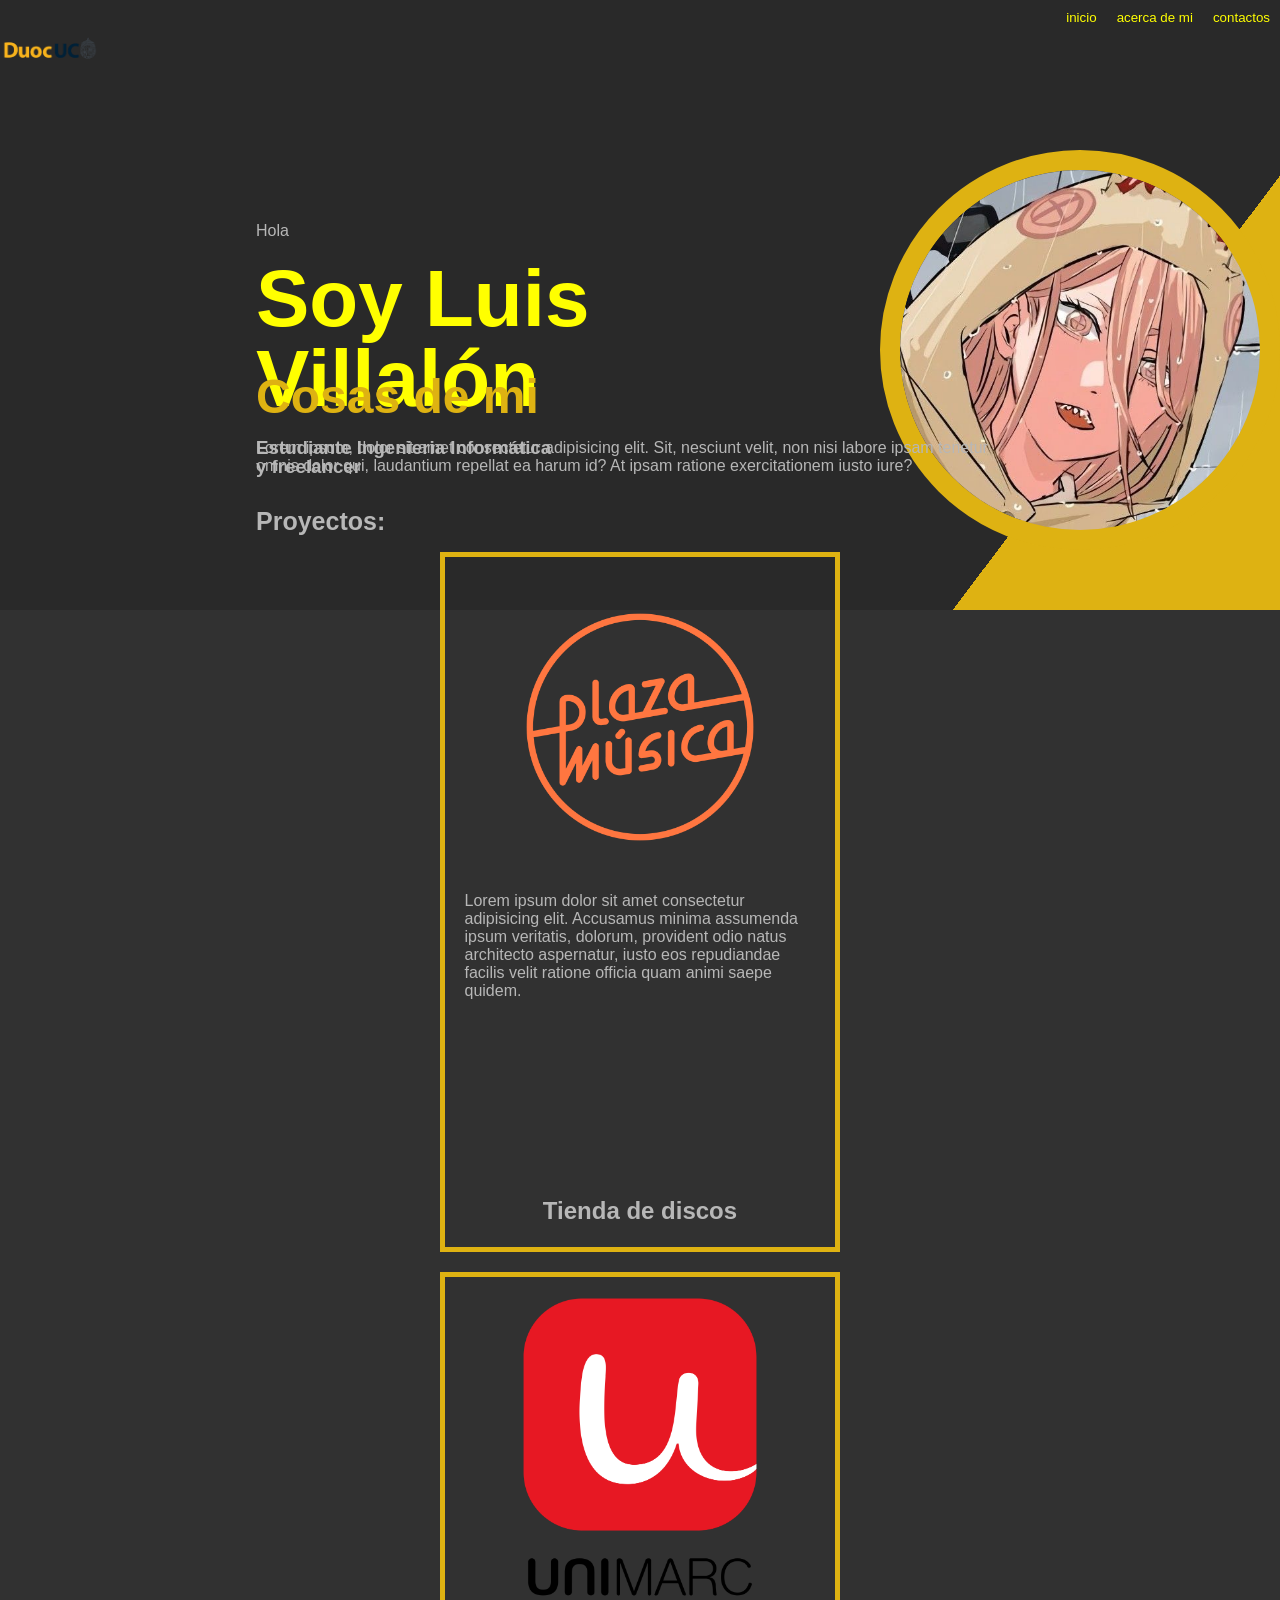
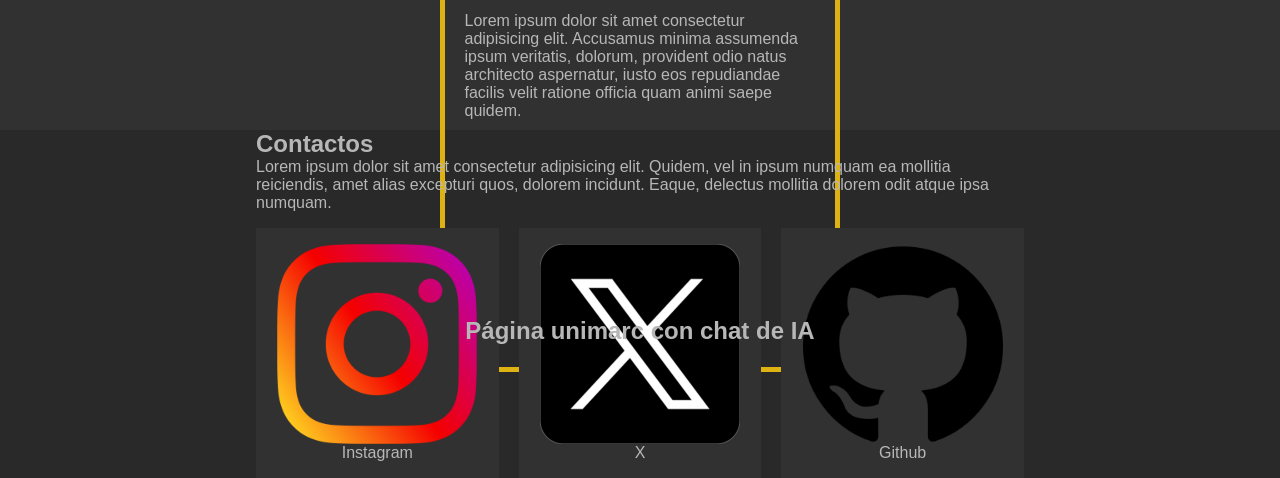
==== index.html @ 1484fa00 "copia seguridad" ====
<!DOCTYPE html>
<html lang="en">
<head>
    <meta charset="UTF-8">
    <meta name="viewport" content="width=device-width, initial-scale=1.0">
    <title>Portafolio</title>
    <link rel="stylesheet" href="css/style.css">
</head>
<body>
    <header class="inicio">
        <img src="img/Logo-Duoc-UC.png" alt="logo Duoc" class="logo">

        <button class="boton-inicio">inicio</a>
        <button class="boton-acerca-de-mi">acerca de mi</a>
        <button class="boton-contactos">contactos</a>
    </header>

    <main class="main">
        <section class="bloque-presentacion">
            <div class="texto">

            
                <p class="hola">Hola</p>
                <h2 class="presentacion">Soy Luis Villalón</h2>
                <h3 class="presentacion-subtitulo">
                    Estudiante Ingenieria Informática <br> y freelancer
                </h3>
            </div>
            <img src="img/h.jpg" alt="imagen-cuerpo1" class="imagen-medio-cuerpo-png">
        </section>
        <section class="cosas-de-mi">
            <div class="cosas-de-mi-texto">
                <h2>Cosas de mi</h2>
                <p>
                    Lorem ipsum, dolor sit amet consectetur adipisicing elit. 
                    Sit, nesciunt velit, non nisi labore ipsam tenetur omnis dolor qui, 
                    laudantium repellat ea harum id? At ipsam ratione exercitationem iusto iure?
                </p>
                <h3 class="proyectos">Proyectos:</h3>
                <div class="todos-proyectos">
                    <a class="tienda-discos"  href="https://github.com/Luxorar/TiendaDiscos.git">
                        <img src="img/logo.png" alt="Tienda discos">
                        <p>
                            Lorem ipsum dolor sit amet consectetur adipisicing elit. Accusamus minima 
                            assumenda ipsum veritatis, dolorum, provident odio natus architecto aspernatur, 
                            iusto eos repudiandae facilis velit ratione officia quam animi saepe quidem.
                        </p>
                        <h4>Tienda de discos</h4>
                    </a>
                    <a class="pagina-unimarc" href="https://github.com/Luxorar/UNIMARC-PAG-WEB.git">
                        <img src="img/unimarc.png" alt="pagina unimarc" >
                        <p>
                            Lorem ipsum dolor sit amet consectetur adipisicing elit. Accusamus minima 
                            assumenda ipsum veritatis, dolorum, provident odio natus architecto aspernatur, 
                            iusto eos repudiandae facilis velit ratione officia quam animi saepe quidem.
                        </p>
                        <h4>Página unimarc con chat de IA</h4>
                    </a>
                </div>
            </div>
        </section>
        <section class="zeldas">
            <div class="zelda-text">
                <h2 class="contactos">Contactos</h2>
                <p>
                    Lorem ipsum dolor sit amet consectetur adipisicing elit. Quidem, vel in ipsum 
                    numquam ea mollitia reiciendis, amet alias excepturi quos, dolorem incidunt. 
                    Eaque, delectus mollitia dolorem odit atque ipsa numquam.
                </p>
                <div class="cartas">
                    <a>
                        <img src="img/ig.png" alt="ig-imagen">
                        <p>Instagram</p>
                    </a>
                    <a>
                        <img src="img/twitter-x-logo.png" alt="twitter-imagen">
                        <p>X</p>
                    </a>
                    <a>
                        <img src="img/github.png" alt="git-imagen">
                        <p>Github</p>
                    </a>
                </div>
            </div>

        </section>
    </main>
</body>
</html>
---- css/style.css ----
:root{

    --color-fondo: #292929;
    --fondo-2: #deb212;
    --fondo3: #313131;

    --letra1: rgb(183, 183, 183);
    --letra2: #ffff00;

}

* {
  margin: 0;
  padding: 0;
  box-sizing: border-box;
}

body{
    font-family: Arial, Helvetica, sans-serif;
    color: var(--letra1);
    
    background: linear-gradient(
            127deg, var(--color-fondo)50%, var(--fondo-2)50%
        );;
}

header{
    display: flex;
    background-color: transparent;
    justify-content: flex-end;
}
header .logo{
    display: flex;
    margin-right: auto;
    width: 100px;
    height: 100px;
}

header button{
    display: inline-flex;
    background-color: transparent;
    border: none;
    padding: 10px;
    color: var(--letra2);
}

.bloque-presentacion{
    margin-bottom: 10px;
    margin-left: 20%;
    display: flex;
    align-items: center;
    height: 500px;
}

.bloque-presentacion .texto{
    display: flex;
    margin-right: 50px;
    flex-direction: column;
    gap: 20px;
    line-height: 1;
}

.bloque-presentacion h2, .bloque-presentacion h3, .bloque-presentacion p{
    margin: 0;
}

.bloque-presentacion .presentacion{
    color: var(--letra2);
    font-size: 5rem;
}

.bloque-presentacion img{
    width: 400px;
    height: 400px;
    border-radius: 50%;
    border: 20px solid var(--fondo-2);
}
/* =====================================TARJETAS====================================== */
.cosas-de-mi{
    display: flex;
    margin-bottom: 0;
    flex-direction: column;
    justify-content: center;
    height: 70rem;
    background-color: var(--fondo3);
}

.cosas-de-mi .proyectos{
    font-size: 25px;
    margin-top: 2rem;
}

.cosas-de-mi .todos-proyectos{
    display: flex;
    flex-wrap: wrap;
    margin-top: 1rem;
    justify-content: center;
    gap: 20px;
}

.cosas-de-mi a{
    display: inline-flex;
    flex-direction: column;
    align-items: center;
    background: none;
    border: var(--fondo-2) 5px solid;
    width: 400px;
    height: 700px;
    color: var(--letra1);
    cursor: pointer;
    text-decoration: none;
}

.cosas-de-mi a:hover{
    transform: translateY(-4px);
    opacity: 0.5;
}

.cosas-de-mi a h4{
    position: absolute;
    font-size: 1.5rem;
    margin-top: 40rem;
}

.cosas-de-mi p{
    margin-top: 15px;
}

.cosas-de-mi img{
    margin-top: 20px;
    width: auto;
    height: 300px;
}

.cosas-de-mi h2{
    color: var(--fondo-2);
    font-size: 3rem;
}

.cosas-de-mi .cosas-de-mi-texto{
    margin-left: 20%;
    max-width: 60%;
}

.cosas-de-mi .todos-proyectos p{
    max-width: 90%;
}
/* =========================REDES========================== */
.zeldas{
    display: flex;
    flex-direction: column;
    height: 20rem;
    background-color: var(--color-fondo);
}

.zeldas .zelda-text{
    margin-left: 20%;
    max-width: 60%;
}

.zeldas .cartas{
    display: flex;
    align-items: center;
    justify-content: center;
    gap: 20px;
    margin-top: 1rem;
}

.zeldas a{
    display: inline-flex;
    flex-direction: column;
    align-items: center;
    justify-content: center;
    background: var(--fondo3);
    width: 250px;
    height: 250px;
    color: var(--letra1);
    cursor: pointer;
}

.zeldas img{
    width: 200px;
    height: 200px;
}
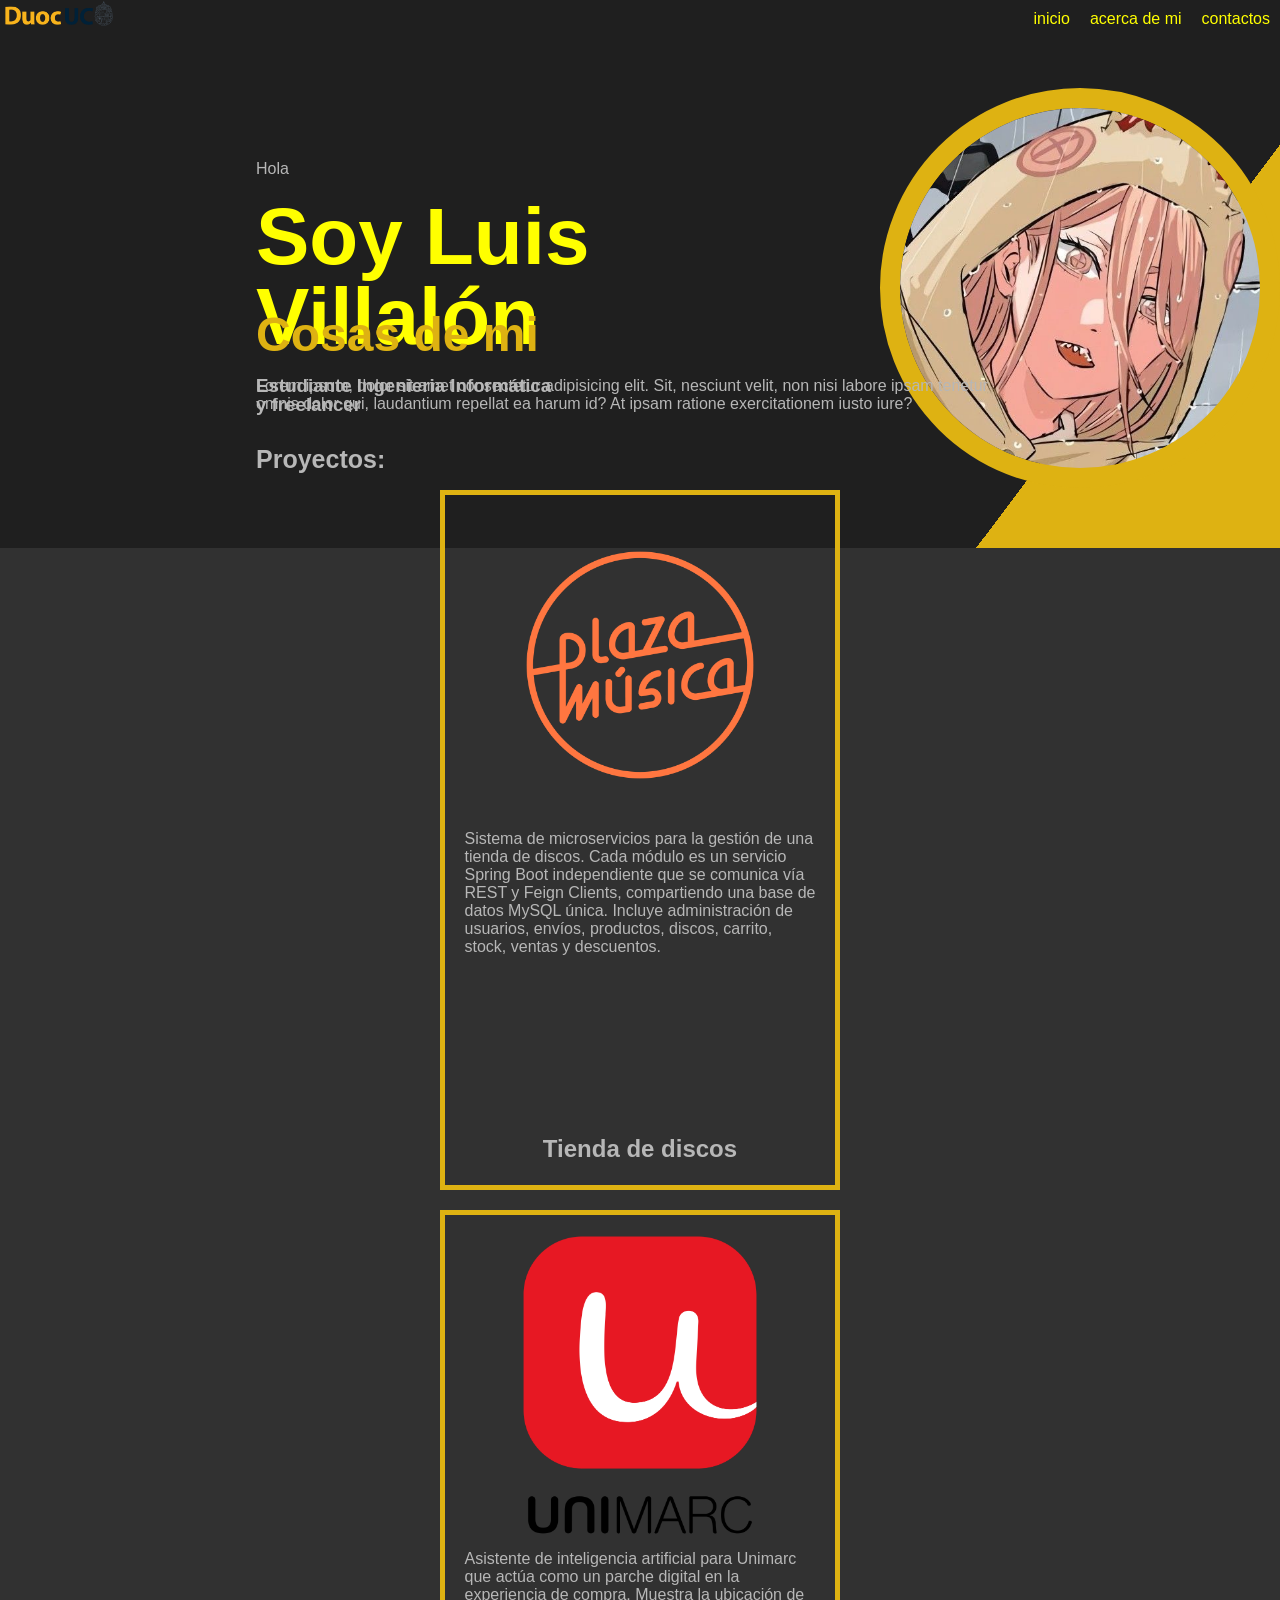
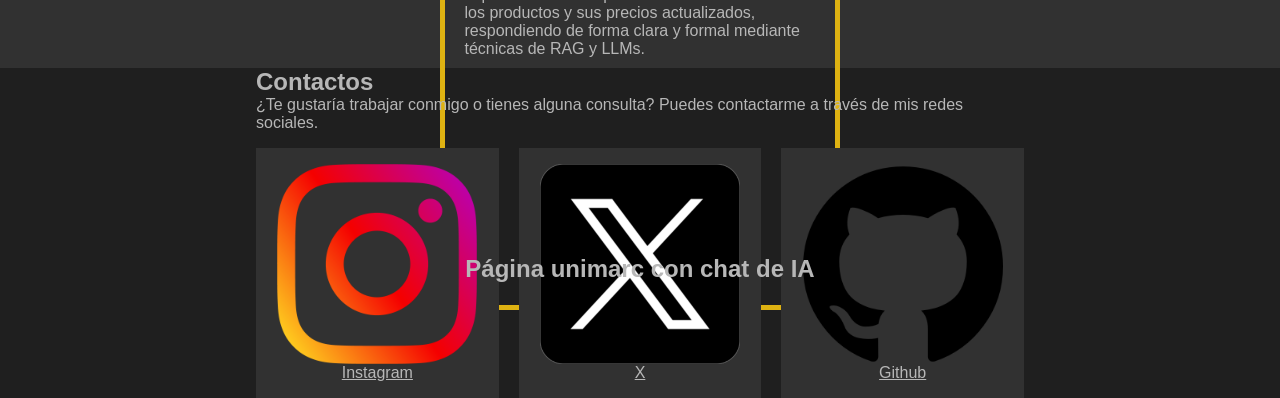
==== commit fc21c5e3: "botones de viaje" ====
--- a/index.html
+++ b/index.html
@@ -10,13 +10,13 @@
     <header class="inicio">
         <img src="img/Logo-Duoc-UC.png" alt="logo Duoc" class="logo">
 
-        <button class="boton-inicio">inicio</a>
-        <button class="boton-acerca-de-mi">acerca de mi</a>
-        <button class="boton-contactos">contactos</a>
+        <a href="#bloque-presentacion" >inicio</a>
+        <a href="#cosas-de-mi">acerca de mi</a>
+        <a href="#contactos">contactos</a>
     </header>
 
     <main class="main">
-        <section class="bloque-presentacion">
+        <section class="bloque-presentacion" id="bloque-presentacion">
             <div class="texto">
 
             
@@ -29,7 +29,7 @@
             <img src="img/h.jpg" alt="imagen-cuerpo1" class="imagen-medio-cuerpo-png">
         </section>
         <section class="cosas-de-mi">
-            <div class="cosas-de-mi-texto">
+            <div class="cosas-de-mi-texto" id="cosas-de-mi">
                 <h2>Cosas de mi</h2>
                 <p>
                     Lorem ipsum, dolor sit amet consectetur adipisicing elit. 
@@ -41,18 +41,21 @@
                     <a class="tienda-discos"  href="https://github.com/Luxorar/TiendaDiscos.git">
                         <img src="img/logo.png" alt="Tienda discos">
                         <p>
-                            Lorem ipsum dolor sit amet consectetur adipisicing elit. Accusamus minima 
-                            assumenda ipsum veritatis, dolorum, provident odio natus architecto aspernatur, 
-                            iusto eos repudiandae facilis velit ratione officia quam animi saepe quidem.
+                            Sistema de microservicios para la gestión de una tienda de discos.
+                            Cada módulo es un servicio Spring Boot independiente que se comunica vía
+                            REST y Feign Clients, compartiendo una base de datos MySQL única. Incluye
+                            administración de usuarios, envíos, productos, discos, carrito, stock,
+                            ventas y descuentos.
                         </p>
                         <h4>Tienda de discos</h4>
                     </a>
                     <a class="pagina-unimarc" href="https://github.com/Luxorar/UNIMARC-PAG-WEB.git">
                         <img src="img/unimarc.png" alt="pagina unimarc" >
                         <p>
-                            Lorem ipsum dolor sit amet consectetur adipisicing elit. Accusamus minima 
-                            assumenda ipsum veritatis, dolorum, provident odio natus architecto aspernatur, 
-                            iusto eos repudiandae facilis velit ratione officia quam animi saepe quidem.
+                            Asistente de inteligencia artificial para Unimarc que actúa como un
+                            parche digital en la experiencia de compra. Muestra la ubicación de los
+                            productos y sus precios actualizados, respondiendo de forma clara y formal
+                            mediante técnicas de RAG y LLMs.
                         </p>
                         <h4>Página unimarc con chat de IA</h4>
                     </a>
@@ -61,22 +64,21 @@
         </section>
         <section class="zeldas">
             <div class="zelda-text">
-                <h2 class="contactos">Contactos</h2>
+                <h2 class="contactos" id="contactos">Contactos</h2>
                 <p>
-                    Lorem ipsum dolor sit amet consectetur adipisicing elit. Quidem, vel in ipsum 
-                    numquam ea mollitia reiciendis, amet alias excepturi quos, dolorem incidunt. 
-                    Eaque, delectus mollitia dolorem odit atque ipsa numquam.
+                    ¿Te gustaría trabajar conmigo o tienes alguna consulta?
+                    Puedes contactarme a través de mis redes sociales.
                 </p>
                 <div class="cartas">
-                    <a>
+                    <a href="https://www.instagram.com/luxo.rar/">
                         <img src="img/ig.png" alt="ig-imagen">
                         <p>Instagram</p>
                     </a>
-                    <a>
+                    <a href="https://x.com/Luxo_rar">
                         <img src="img/twitter-x-logo.png" alt="twitter-imagen">
                         <p>X</p>
                     </a>
-                    <a>
+                    <a href="https://github.com/Luxorar/">
                         <img src="img/github.png" alt="git-imagen">
                         <p>Github</p>
                     </a>
--- a/css/style.css
+++ b/css/style.css
@@ -1,6 +1,6 @@
 :root{
 
-    --color-fondo: #292929;
+    --color-fondo: #1f1f1f;
     --fondo-2: #deb212;
     --fondo3: #313131;
 
@@ -28,20 +28,44 @@
     display: flex;
     background-color: transparent;
     justify-content: flex-end;
-}
+
+    position: sticky;
+    top: 0;
+    z-index: 100;
+
+    animation: cambiar-color linear;
+    animation-timeline: scroll();
+    animation-range: 0 200px ;
+    animation-fill-mode: forwards;
+}
+
+@keyframes cambiar-color {
+    to {
+        background-color: var(--color-fondo);
+    }
+}
+
+
 header .logo{
     display: flex;
     margin-right: auto;
-    width: 100px;
-    height: 100px;
-}
-
-header button{
+    width: auto;
+    height: 30px;
+}
+
+header a{
     display: inline-flex;
     background-color: transparent;
     border: none;
     padding: 10px;
     color: var(--letra2);
+    cursor: pointer;
+    text-decoration: none;
+}
+
+header a:hover{
+    color: white;
+    text-shadow: 0 0 20px var(--fondo-2);
 }
 
 .bloque-presentacion{
@@ -78,7 +102,6 @@
 /* =====================================TARJETAS====================================== */
 .cosas-de-mi{
     display: flex;
-    margin-bottom: 0;
     flex-direction: column;
     justify-content: center;
     height: 70rem;
@@ -113,7 +136,9 @@
 
 .cosas-de-mi a:hover{
     transform: translateY(-4px);
-    opacity: 0.5;
+    box-shadow: 0 0 15px var(--letra2);
+    background-color: var(--fondo-2);
+    color: white;
 }
 
 .cosas-de-mi a h4{
@@ -182,3 +207,9 @@
     width: 200px;
     height: 200px;
 }
+
+.zeldas a:hover{
+    box-shadow: 0 0 15px var(--letra2);
+    background-color: var(--fondo-2);
+    color: white;
+}
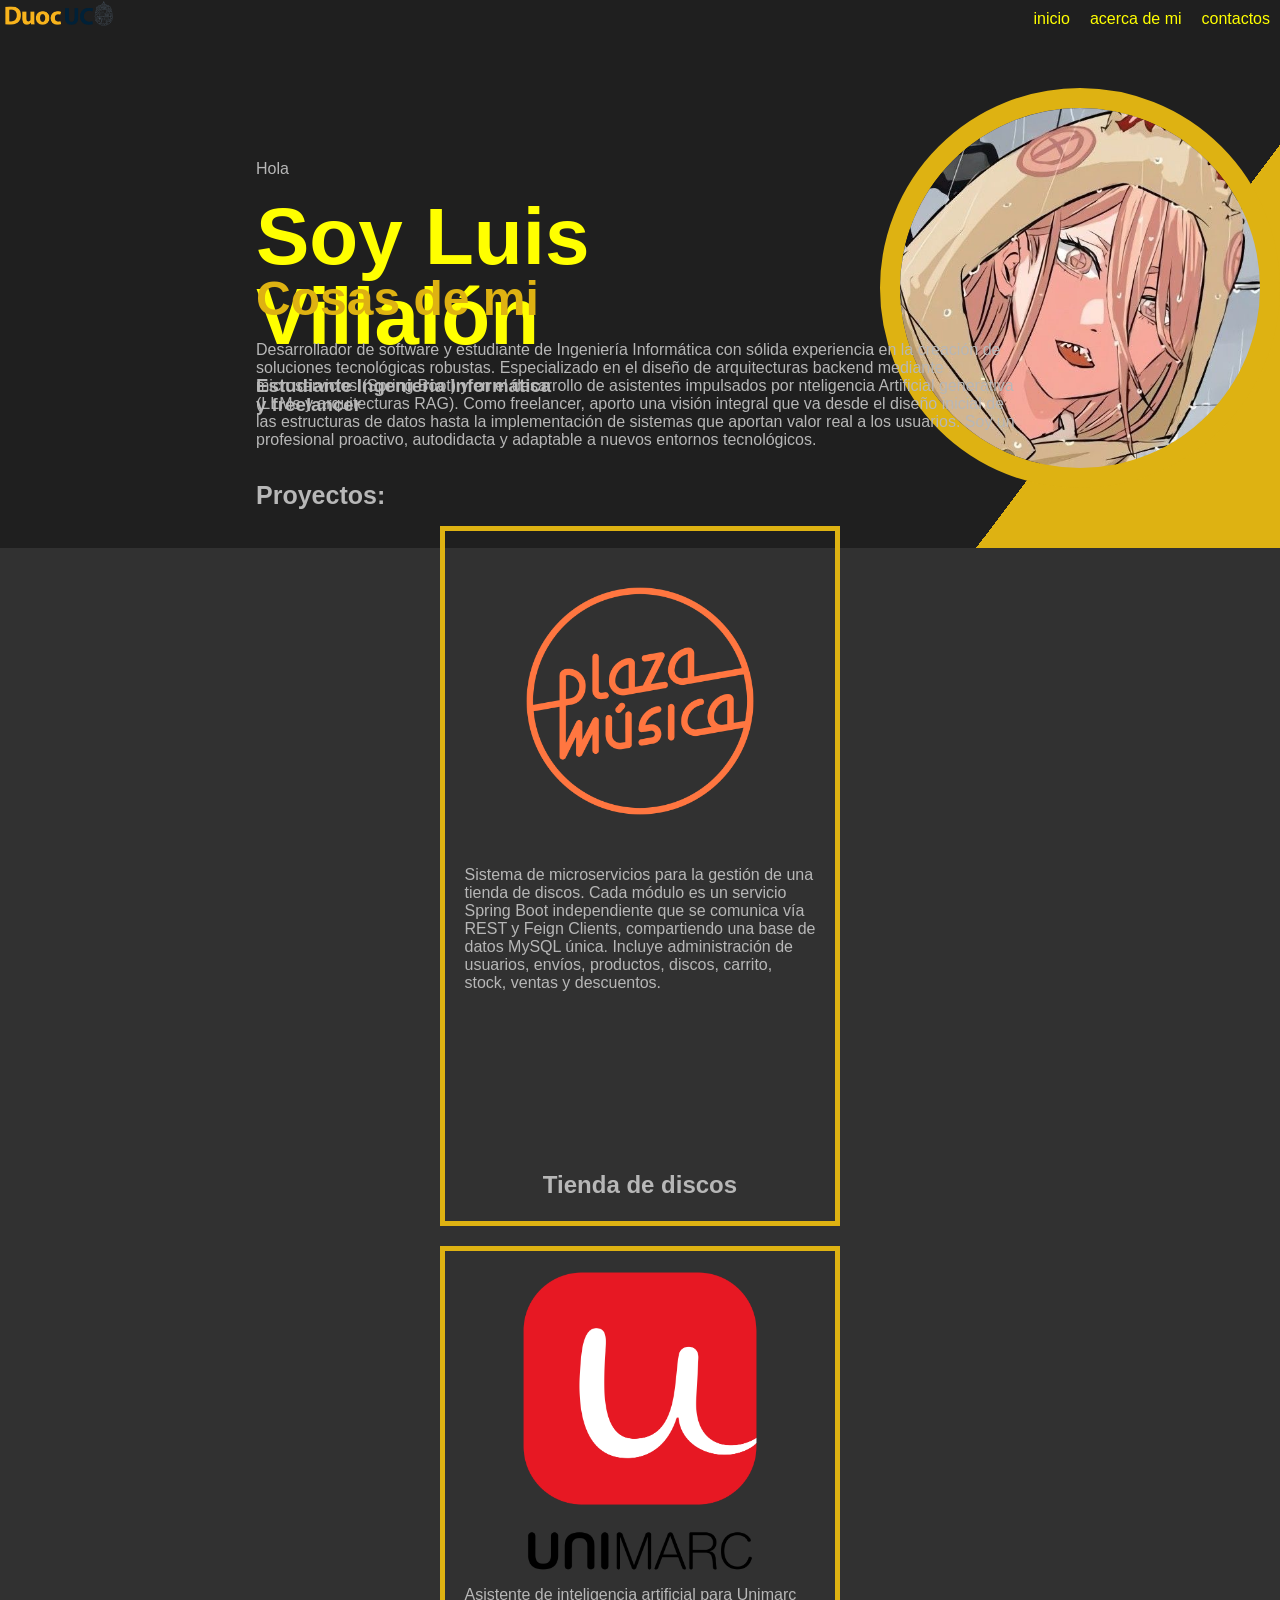
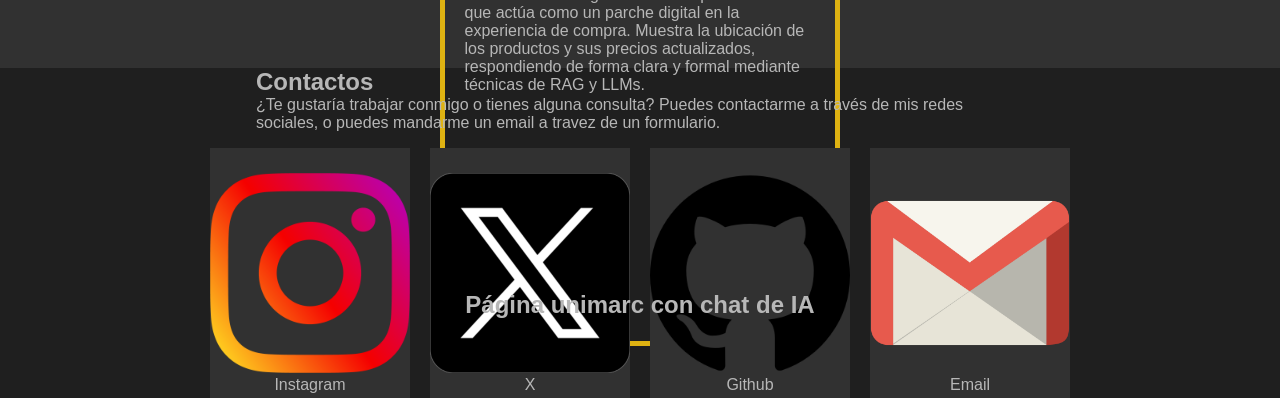
==== commit c4c5d8be: "ajuste dimensiones contactos" ====
--- a/index.html
+++ b/index.html
@@ -32,9 +32,11 @@
             <div class="cosas-de-mi-texto" id="cosas-de-mi">
                 <h2>Cosas de mi</h2>
                 <p>
-                    Lorem ipsum, dolor sit amet consectetur adipisicing elit. 
-                    Sit, nesciunt velit, non nisi labore ipsam tenetur omnis dolor qui, 
-                    laudantium repellat ea harum id? At ipsam ratione exercitationem iusto iure?
+                    Desarrollador de software y estudiante de Ingeniería Informática con sólida experiencia en la creación de soluciones tecnológicas robustas. 
+                    Especializado en el diseño de arquitecturas backend mediante microservicios (Spring Boot) y en el desarrollo de asistentes impulsados por 
+                    nteligencia Artificial generativa (LLMs y arquitecturas RAG). Como freelancer, aporto una visión integral que va desde el diseño inicial de 
+                    las estructuras de datos hasta la implementación de sistemas que aportan valor real a los usuarios. Soy un profesional proactivo, autodidacta y 
+                    adaptable a nuevos entornos tecnológicos.
                 </p>
                 <h3 class="proyectos">Proyectos:</h3>
                 <div class="todos-proyectos">
@@ -67,7 +69,7 @@
                 <h2 class="contactos" id="contactos">Contactos</h2>
                 <p>
                     ¿Te gustaría trabajar conmigo o tienes alguna consulta?
-                    Puedes contactarme a través de mis redes sociales.
+                    Puedes contactarme a través de mis redes sociales, o puedes mandarme un email a travez de un formulario.
                 </p>
                 <div class="cartas">
                     <a href="https://www.instagram.com/luxo.rar/">
@@ -82,6 +84,10 @@
                         <img src="img/github.png" alt="git-imagen">
                         <p>Github</p>
                     </a>
+                    <a href="fomrulario">
+                        <img src="img/gmail.png" alt="formulario">
+                        <p>Email</p>
+                    </a>
                 </div>
             </div>
 
--- a/css/style.css
+++ b/css/style.css
@@ -191,6 +191,11 @@
     margin-top: 1rem;
 }
 
+.zeldas .cartas p{
+    position: absolute;
+    margin-top: 14rem;
+}
+
 .zeldas a{
     display: inline-flex;
     flex-direction: column;
@@ -200,12 +205,15 @@
     width: 250px;
     height: 250px;
     color: var(--letra1);
+    text-decoration: none;
     cursor: pointer;
 }
 
 .zeldas img{
-    width: 200px;
-    height: 200px;
+    width: auto;
+    height: auto;
+    max-width: 200px;
+    max-height: 200px;
 }
 
 .zeldas a:hover{
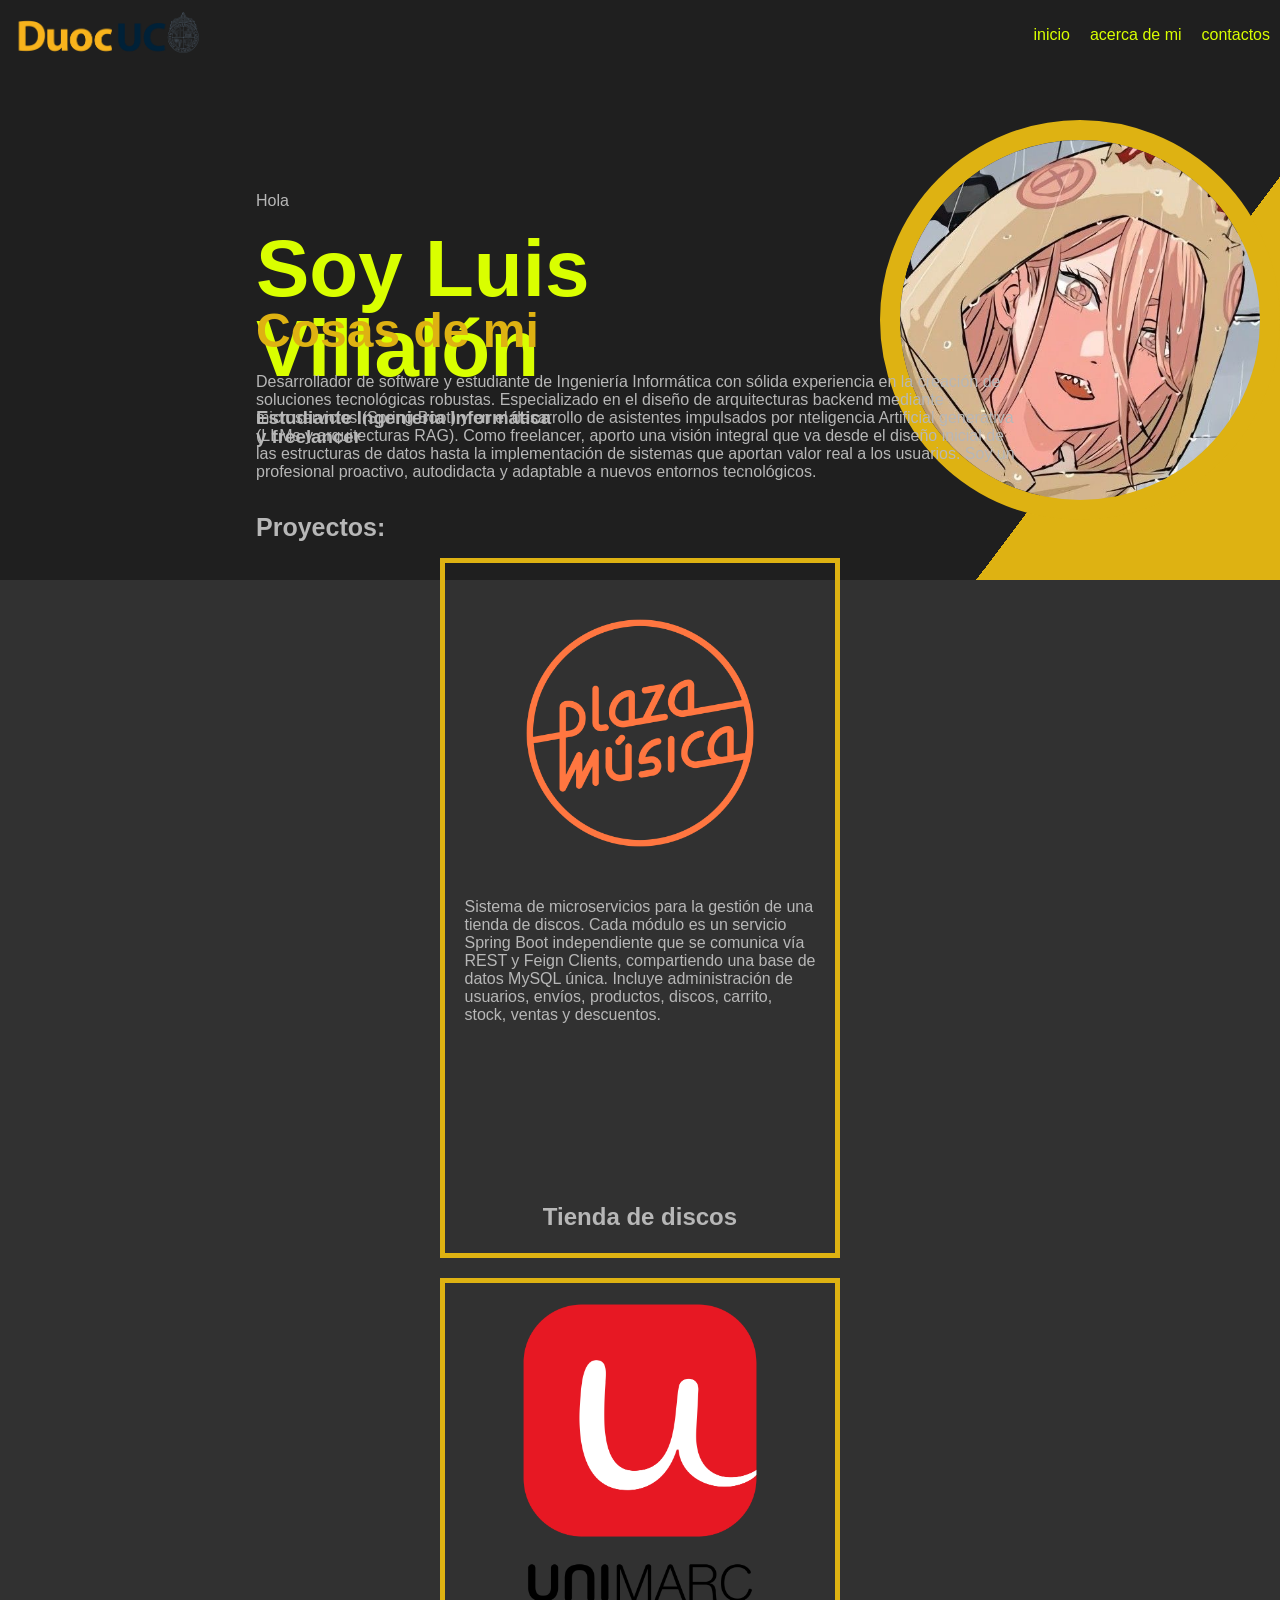
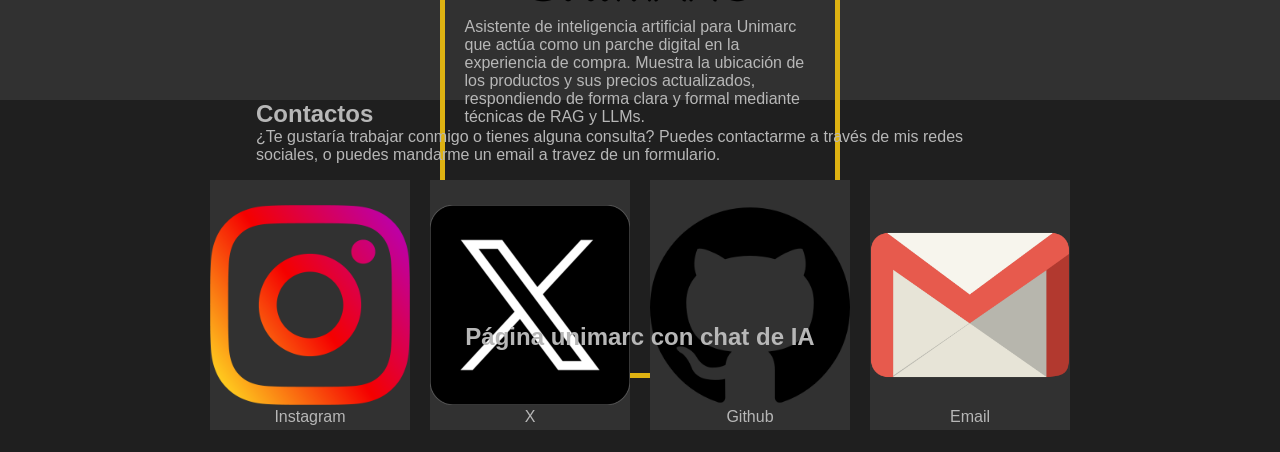
==== commit 3f0ef175: "avance formuilario" ====
--- a/index.html
+++ b/index.html
@@ -8,7 +8,10 @@
 </head>
 <body>
     <header class="inicio">
-        <img src="img/Logo-Duoc-UC.png" alt="logo Duoc" class="logo">
+        <a class="duoc" href="https://www.duoc.cl/">
+            <img src="img/Logo-Duoc-UC.png" alt="logo Duoc" class="logo">
+        </a>
+        
 
         <a href="#bloque-presentacion" >inicio</a>
         <a href="#cosas-de-mi">acerca de mi</a>
@@ -16,20 +19,22 @@
     </header>
 
     <main class="main">
-        <section class="bloque-presentacion" id="bloque-presentacion">
-            <div class="texto">
+        <section class="bloque-presentacion" >
+            <nav id="bloque-presentacion">
+                <div class="texto">
 
-            
-                <p class="hola">Hola</p>
-                <h2 class="presentacion">Soy Luis Villalón</h2>
-                <h3 class="presentacion-subtitulo">
-                    Estudiante Ingenieria Informática <br> y freelancer
-                </h3>
-            </div>
+                
+                    <p class="hola">Hola</p>
+                    <h2 class="presentacion">Soy Luis Villalón</h2>
+                    <h3 class="presentacion-subtitulo">
+                        Estudiante Ingenieria Informática <br> y freelancer
+                    </h3>
+                </div>
+            </nav>
             <img src="img/h.jpg" alt="imagen-cuerpo1" class="imagen-medio-cuerpo-png">
         </section>
         <section class="cosas-de-mi">
-            <div class="cosas-de-mi-texto" id="cosas-de-mi">
+            <nav class="cosas-de-mi-texto" id="cosas-de-mi">
                 <h2>Cosas de mi</h2>
                 <p>
                     Desarrollador de software y estudiante de Ingeniería Informática con sólida experiencia en la creación de soluciones tecnológicas robustas. 
@@ -62,11 +67,11 @@
                         <h4>Página unimarc con chat de IA</h4>
                     </a>
                 </div>
-            </div>
+            </nav>
         </section>
         <section class="zeldas">
-            <div class="zelda-text">
-                <h2 class="contactos" id="contactos">Contactos</h2>
+            <nav class="zelda-text" id="contactos">
+                <h2 class="contactos" >Contactos</h2>
                 <p>
                     ¿Te gustaría trabajar conmigo o tienes alguna consulta?
                     Puedes contactarme a través de mis redes sociales, o puedes mandarme un email a travez de un formulario.
@@ -84,12 +89,12 @@
                         <img src="img/github.png" alt="git-imagen">
                         <p>Github</p>
                     </a>
-                    <a href="fomrulario">
+                    <a href="formulario.html">
                         <img src="img/gmail.png" alt="formulario">
                         <p>Email</p>
                     </a>
                 </div>
-            </div>
+            </nav>
 
         </section>
     </main>
--- a/css/style.css
+++ b/css/style.css
@@ -5,7 +5,7 @@
     --fondo3: #313131;
 
     --letra1: rgb(183, 183, 183);
-    --letra2: #ffff00;
+    --letra2: #d9ff00;
 
 }
 
@@ -46,11 +46,14 @@
 }
 
 
-header .logo{
+header .duoc{
     display: flex;
     margin-right: auto;
     width: auto;
-    height: 30px;
+}
+
+header .duoc img{
+    height: 50px;
 }
 
 header a{
@@ -61,6 +64,7 @@
     color: var(--letra2);
     cursor: pointer;
     text-decoration: none;
+    align-items: center;
 }
 
 header a:hover{
@@ -174,7 +178,7 @@
 .zeldas{
     display: flex;
     flex-direction: column;
-    height: 20rem;
+    height: 22rem;
     background-color: var(--color-fondo);
 }
 
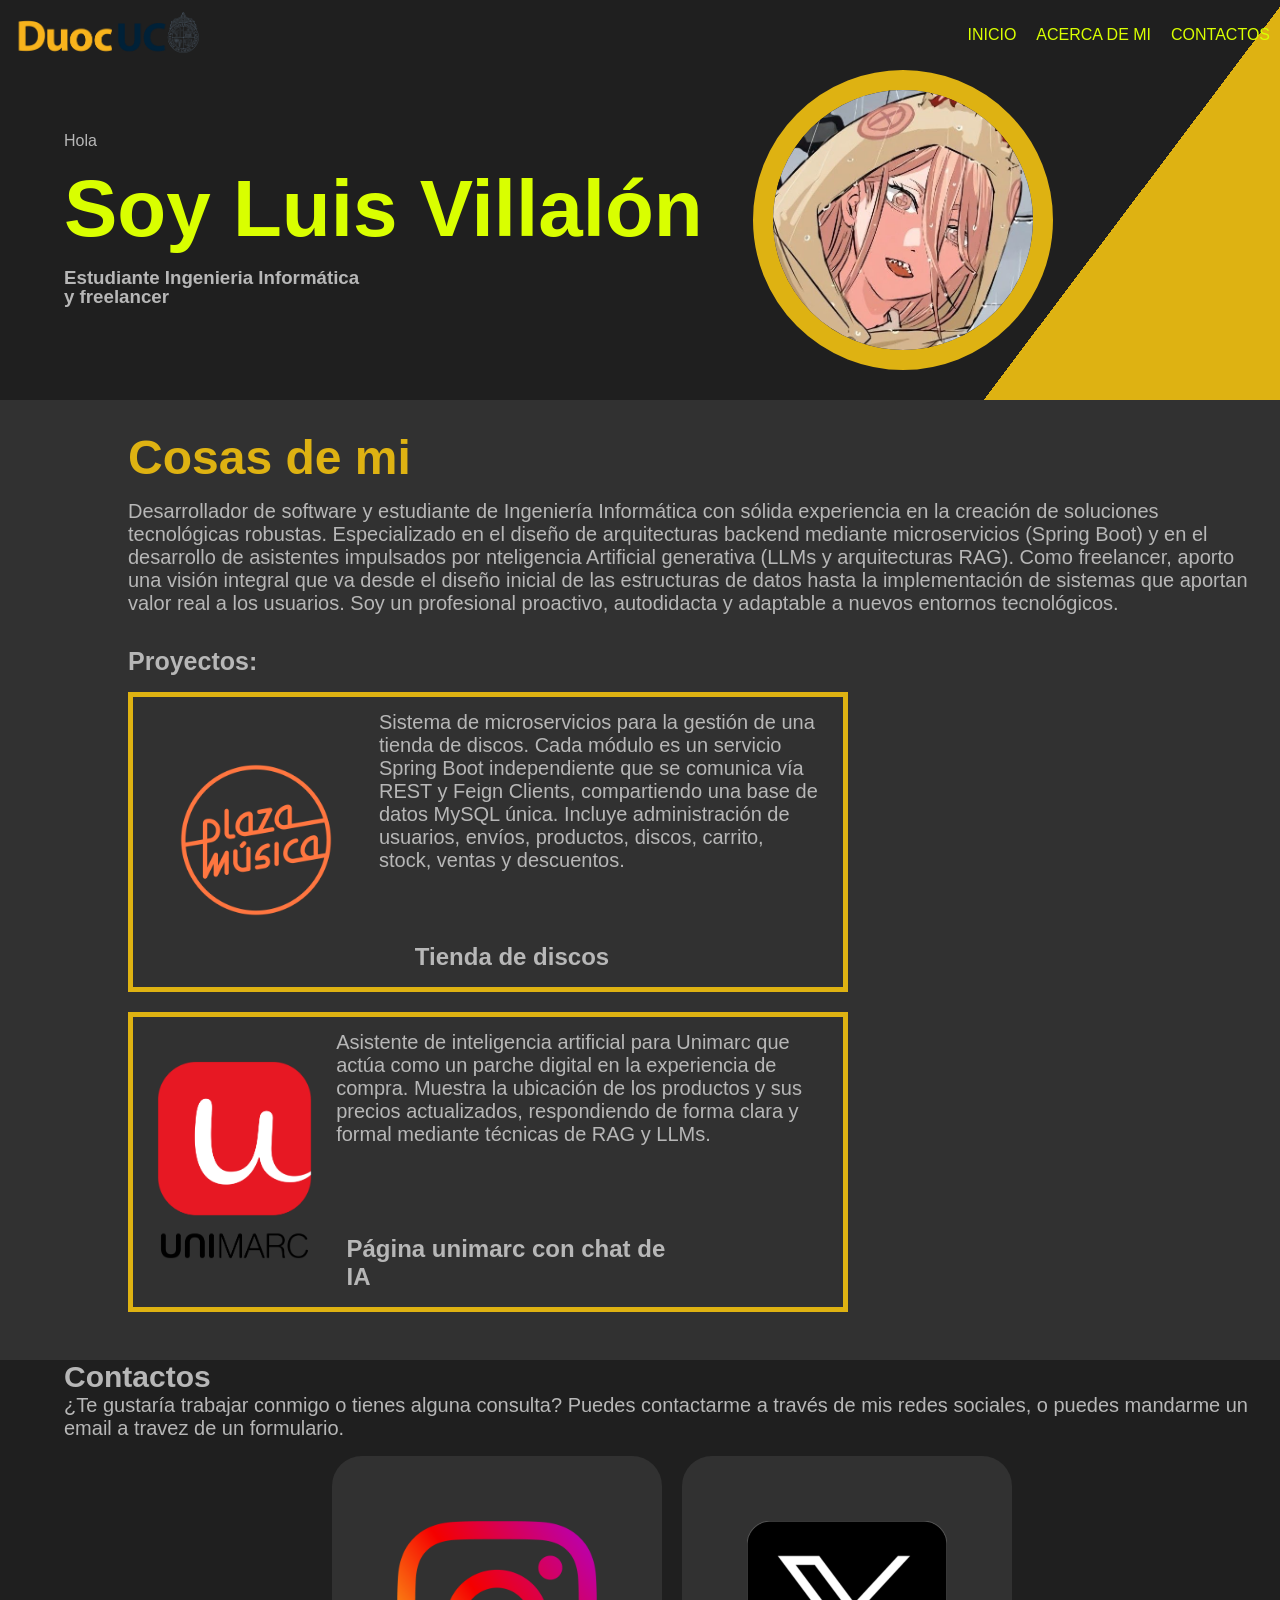
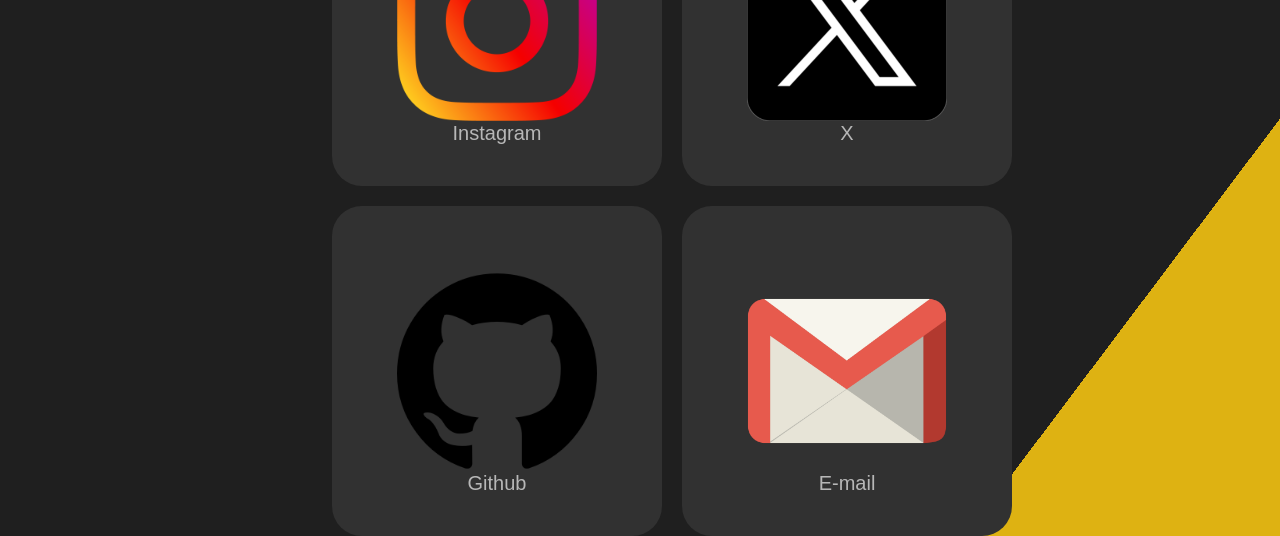
==== commit c01c25b9: "botones mayusuclas" ====
--- a/index.html
+++ b/index.html
@@ -13,9 +13,9 @@
         </a>
         
 
-        <a href="#bloque-presentacion" >inicio</a>
-        <a href="#cosas-de-mi">acerca de mi</a>
-        <a href="#contactos">contactos</a>
+        <a href="#bloque-presentacion" >INICIO</a>
+        <a href="#cosas-de-mi">ACERCA DE MI</a>
+        <a href="#contactos">CONTACTOS</a>
     </header>
 
     <main class="main">
@@ -77,21 +77,21 @@
                     Puedes contactarme a través de mis redes sociales, o puedes mandarme un email a travez de un formulario.
                 </p>
                 <div class="cartas">
-                    <a href="https://www.instagram.com/luxo.rar/">
+                    <a href="https://www.instagram.com/luxo.rar/" class="carta1">
                         <img src="img/ig.png" alt="ig-imagen">
                         <p>Instagram</p>
                     </a>
-                    <a href="https://x.com/Luxo_rar">
-                        <img src="img/twitter-x-logo.png" alt="twitter-imagen">
+                    <a href="https://x.com/Luxo_rar" class="carta2"> 
+                        <img src="img/twitter-x-logo.png" alt="twitter-imagen" >
                         <p>X</p>
                     </a>
-                    <a href="https://github.com/Luxorar/">
+                    <a href="https://github.com/Luxorar/" class="carta3">
                         <img src="img/github.png" alt="git-imagen">
                         <p>Github</p>
                     </a>
-                    <a href="formulario.html">
+                    <a href="formulario.html" class="carta4">
                         <img src="img/gmail.png" alt="formulario">
-                        <p>Email</p>
+                        <p>E-mail</p>
                     </a>
                 </div>
             </nav>
--- a/css/style.css
+++ b/css/style.css
@@ -103,7 +103,7 @@
     border-radius: 50%;
     border: 20px solid var(--fondo-2);
 }
-/* =====================================TARJETAS====================================== */
+
 .cosas-de-mi{
     display: flex;
     flex-direction: column;
@@ -145,7 +145,7 @@
     color: white;
 }
 
-.cosas-de-mi a h4{
+.cosas-de-mi h4{
     position: absolute;
     font-size: 1.5rem;
     margin-top: 40rem;
@@ -174,7 +174,7 @@
 .cosas-de-mi .todos-proyectos p{
     max-width: 90%;
 }
-/* =========================REDES========================== */
+
 .zeldas{
     display: flex;
     flex-direction: column;
@@ -224,4 +224,208 @@
     box-shadow: 0 0 15px var(--letra2);
     background-color: var(--fondo-2);
     color: white;
+}
+
+@media (min-width: 768px) and (max-width: 1380px){
+
+    body{
+        overflow-x: hidden;
+    }
+
+    .bloque-presentacion{
+        margin-left: 5%;
+        height: auto;
+        margin-bottom: 30px;
+    }
+    .bloque-presentacion img{
+        width: 300px;
+        height: 300px;
+        margin-right: 10rem;
+    }
+
+
+    .cosas-de-mi{
+        height: auto;
+        width: auto;
+
+        display: flex;
+        flex-direction: row;
+        justify-content: flex-start;
+        margin-left: -10rem;
+        font-size: 20px;
+    }
+    .cosas-de-mi p{
+        width: 130%;
+    }    
+    .cosas-de-mi h2{
+        margin-top: 30px;
+    }
+    .cosas-de-mi a{
+
+        width: 720px;
+        height: 300px;
+
+        display: flex;
+        flex-direction: row;
+        align-items: stretch;
+        padding: 1.5rem;
+
+        position: relative;
+        padding-bottom: 3rem;
+
+        margin-left: -5rem;
+    }
+    .cosas-de-mi img{
+        width: auto;
+        height: auto;
+        max-width: 200px;
+        max-height: 200px;
+        margin-right: 1.5rem;
+    }
+    .cosas-de-mi .todos-proyectos{
+        width: 50rem;
+        margin-bottom: 3rem;
+    }
+    .cosas-de-mi .todos-proyectos a p{
+        margin-top: -10px;
+        max-width: 500px;
+    }
+    .cosas-de-mi .todos-proyectos h4{
+        margin-left: 1.5rem;
+        bottom: 1rem;
+        left: 50%;
+        transform: translateX(-50%);
+    }
+
+
+
+    .zeldas .zelda-text{
+        margin-left: 5%;
+        max-width: 95%;
+        font-size: 20px;
+    }
+    .zeldas .cartas{
+        display: grid;
+        grid-template-columns: repeat(2, max-content);
+        gap: 20px;
+    }
+    .zeldas a{
+        width: 330px;
+        height: 330px;
+        border-radius: 30px;
+    }
+}
+
+@media (max-width: 767px){
+
+    body{
+        overflow-x: hidden;
+    }
+
+    header{
+        animation-range: 0 100px ;
+
+    }
+
+    .bloque-presentacion{
+        margin-left: 2%;
+        height: auto;
+        margin-bottom: 30px;
+    }
+    .bloque-presentacion .texto{
+        margin-right: 20px;
+    }
+    .bloque-presentacion .texto h2{
+        font-size: 30px;
+    }
+    .bloque-presentacion img{
+        width: 150px;
+        height: 150px;
+        border: 5px solid var(--fondo-2);
+    }
+
+
+    .cosas-de-mi{
+        height: auto;
+        width: auto;
+
+        display: flex;
+        flex-direction: row;
+        justify-content: flex-start;
+        margin-left: -5rem;
+        font-size: 20px;
+    }
+    .cosas-de-mi h2{
+        margin-top: 30px;
+    }
+    .cosas-de-mi a{
+
+        width: 400px;
+        height: 400px;
+
+        display: flex;
+        flex-direction: row;
+        align-items: center;
+        justify-content: center;
+
+        position: relative;
+        margin-bottom: 20px;        
+
+    }
+    .cosas-de-mi a h4{
+        font-size: 20px;
+    }
+    .cosas-de-mi p{
+        text-align: justify;
+    }
+    .cosas-de-mi a p{
+        display: none;
+    }
+    .cosas-de-mi img{
+        width: auto;
+        height: auto;
+        max-width: 200px;
+        max-height: 200px;
+        margin-right: 0;
+        margin-bottom: 20px;
+    }
+    .cosas-de-mi .todos-proyectos{
+        width: 50rem;
+        margin-bottom: 3rem;
+        display: block;
+    }
+    .cosas-de-mi .todos-proyectos a p{
+        margin-top: -10px;
+        max-width: 500px;
+    }
+    .cosas-de-mi .todos-proyectos h4{
+        margin-left: 1.5rem;
+        bottom: 1rem;
+        left: 50%;
+        transform: translateX(-50%);
+    }
+
+
+
+    .zeldas .zelda-text{
+        margin-left: 5%;
+        max-width: 95%;
+        font-size: 20px;
+    }
+    .zeldas .cartas{
+        display: grid;
+        grid-template-columns: repeat(2, max-content);
+        gap: 40px;
+    }
+    .zeldas a{
+        width: 200px;
+        height: 200px;
+        border-radius: 30px;
+    }
+    .zeldas img{
+        width: auto;
+        height: auto;
+        max-width: 150px;
+        max-height: 150px;
+    }
 }
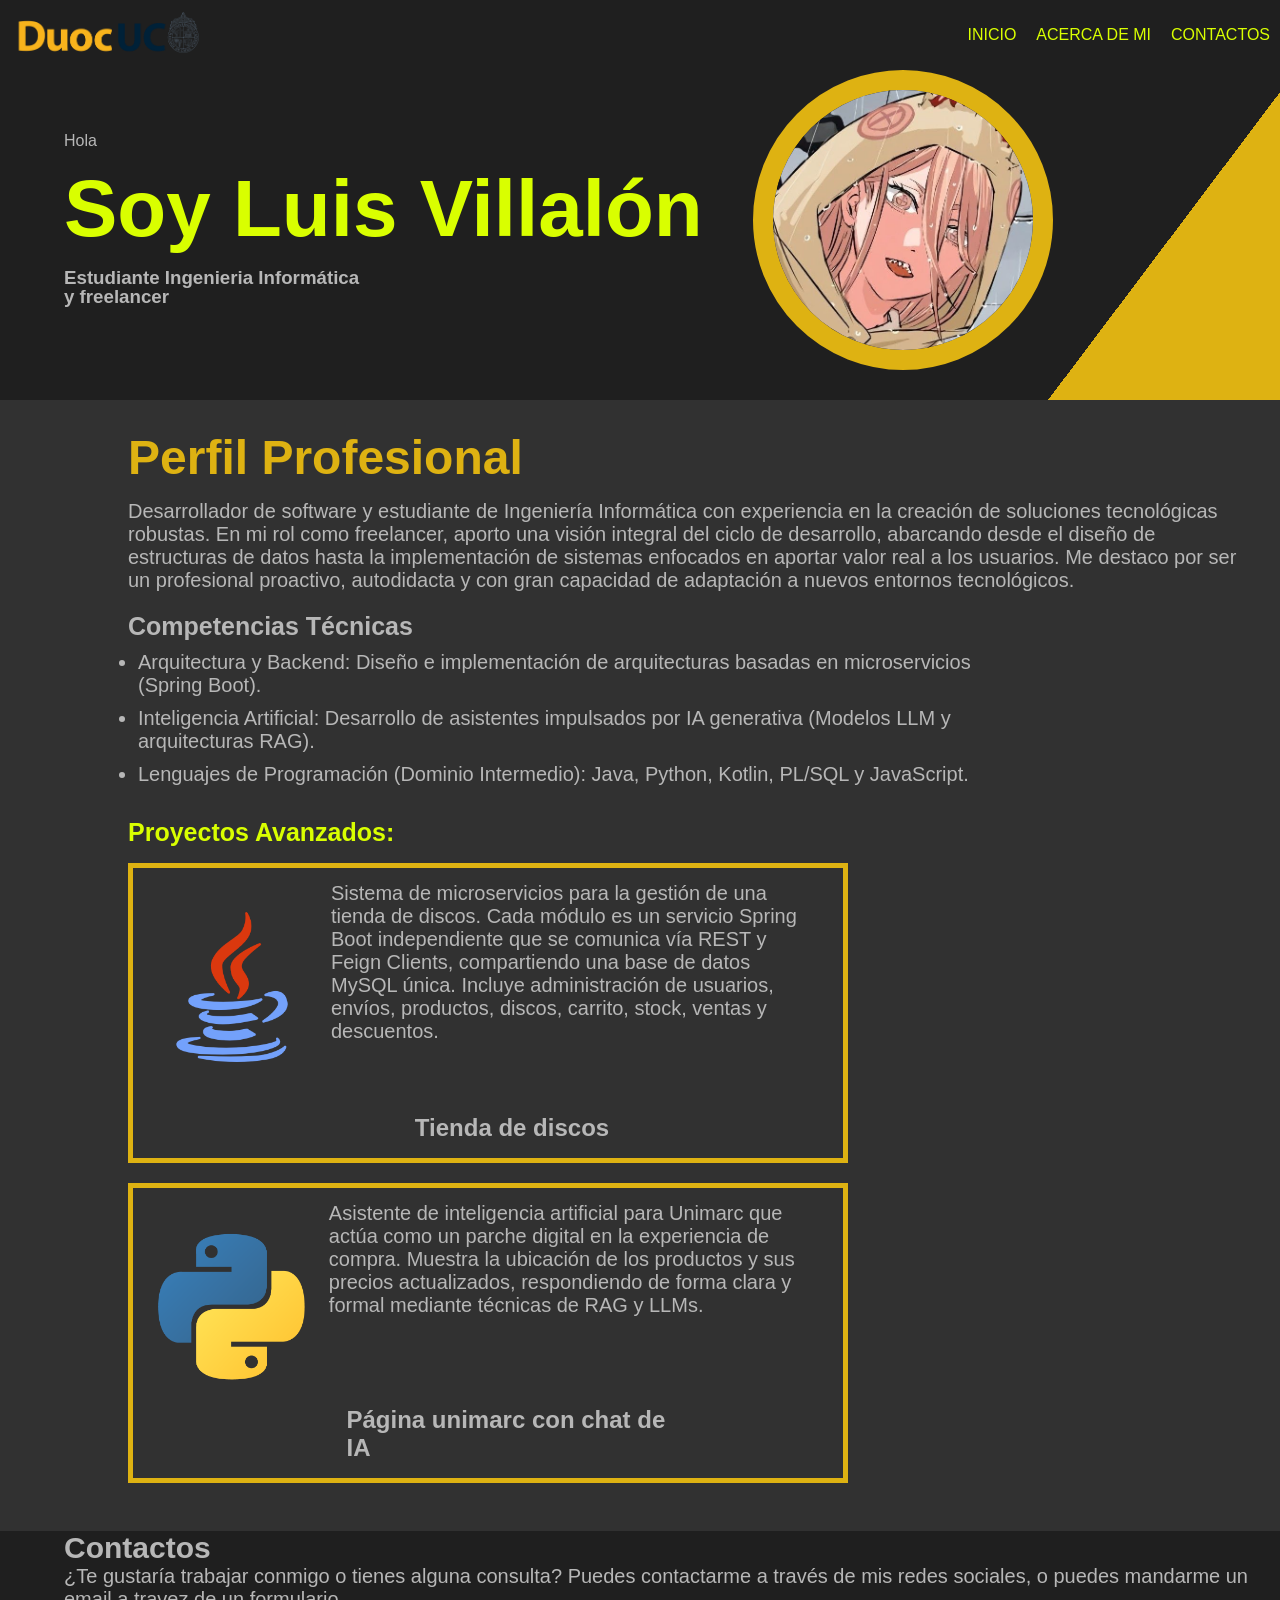
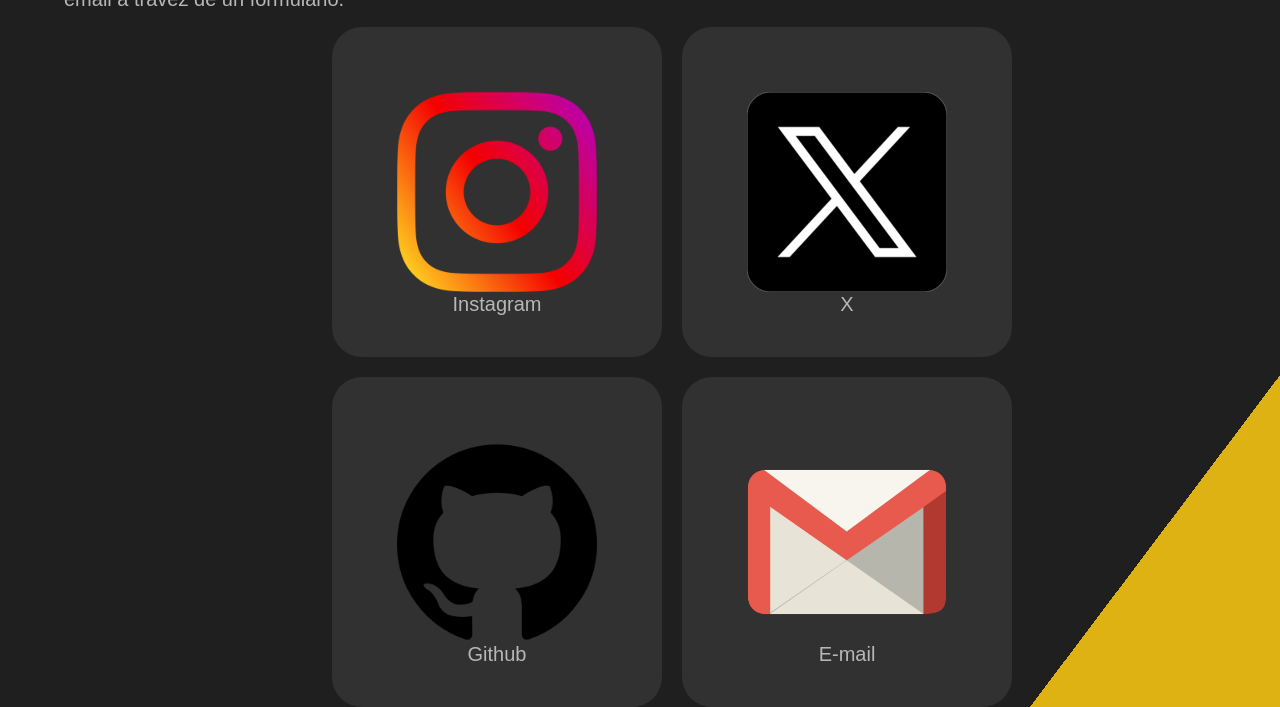
==== commit c26582d7: "Update readme, cambios en 'cosas de mi', cambios en los logos ahora mostrande el lenguaje de program" ====
--- a/index.html
+++ b/index.html
@@ -35,18 +35,29 @@
         </section>
         <section class="cosas-de-mi">
             <nav class="cosas-de-mi-texto" id="cosas-de-mi">
-                <h2>Cosas de mi</h2>
+                <h2>Perfil Profesional</h2>
                 <p>
-                    Desarrollador de software y estudiante de Ingeniería Informática con sólida experiencia en la creación de soluciones tecnológicas robustas. 
-                    Especializado en el diseño de arquitecturas backend mediante microservicios (Spring Boot) y en el desarrollo de asistentes impulsados por 
-                    nteligencia Artificial generativa (LLMs y arquitecturas RAG). Como freelancer, aporto una visión integral que va desde el diseño inicial de 
-                    las estructuras de datos hasta la implementación de sistemas que aportan valor real a los usuarios. Soy un profesional proactivo, autodidacta y 
-                    adaptable a nuevos entornos tecnológicos.
+                    Desarrollador de software y estudiante de Ingeniería Informática 
+                    con experiencia en la creación de soluciones tecnológicas robustas. 
+                    En mi rol como freelancer, aporto una visión integral del ciclo de 
+                    desarrollo, abarcando desde el diseño de estructuras de datos hasta la 
+                    implementación de sistemas enfocados en aportar valor real a los usuarios. 
+                    Me destaco por ser un profesional proactivo, autodidacta y con gran capacidad de 
+                    adaptación a nuevos entornos tecnológicos.
                 </p>
-                <h3 class="proyectos">Proyectos:</h3>
+
+                <h3 class="competencias-tecnicas">Competencias Técnicas</h3>
+
+                <ul class="lista">
+                    <li>Arquitectura y Backend: Diseño e implementación de arquitecturas basadas en microservicios (Spring Boot).</li>
+                    <li>Inteligencia Artificial: Desarrollo de asistentes impulsados por IA generativa (Modelos LLM y arquitecturas RAG).</li>
+                    <li>Lenguajes de Programación (Dominio Intermedio): Java, Python, Kotlin, PL/SQL y JavaScript.</li>
+                </ul>
+
+                <h3 class="proyectos">Proyectos Avanzados:</h3>
                 <div class="todos-proyectos">
                     <a class="tienda-discos"  href="https://github.com/Luxorar/TiendaDiscos.git">
-                        <img src="img/logo.png" alt="Tienda discos">
+                        <img src="img/logo-java.png" alt="Tienda discos">
                         <p>
                             Sistema de microservicios para la gestión de una tienda de discos.
                             Cada módulo es un servicio Spring Boot independiente que se comunica vía
@@ -57,7 +68,7 @@
                         <h4>Tienda de discos</h4>
                     </a>
                     <a class="pagina-unimarc" href="https://github.com/Luxorar/UNIMARC-PAG-WEB.git">
-                        <img src="img/unimarc.png" alt="pagina unimarc" >
+                        <img src="img/pythoon.png" alt="pagina unimarc" >
                         <p>
                             Asistente de inteligencia artificial para Unimarc que actúa como un
                             parche digital en la experiencia de compra. Muestra la ubicación de los
--- a/css/style.css
+++ b/css/style.css
@@ -112,9 +112,20 @@
     background-color: var(--fondo3);
 }
 
+.cosas-de-mi .competencias-tecnicas{
+    margin-top: 20px;
+    margin-bottom: 10px;
+    font-size: 25px;
+}
+
+.cosas-de-mi .lista li{
+    margin: 10px;
+}
+
 .cosas-de-mi .proyectos{
     font-size: 25px;
     margin-top: 2rem;
+    color: var(--letra2);
 }
 
 .cosas-de-mi .todos-proyectos{
@@ -157,8 +168,10 @@
 
 .cosas-de-mi img{
     margin-top: 20px;
+
+    max-height: 300px;
     width: auto;
-    height: 300px;
+    height: auto;
 }
 
 .cosas-de-mi h2{
@@ -276,12 +289,12 @@
         margin-left: -5rem;
     }
     .cosas-de-mi img{
+        max-height: 150px;
         width: auto;
         height: auto;
-        max-width: 200px;
-        max-height: 200px;
         margin-right: 1.5rem;
     }
+
     .cosas-de-mi .todos-proyectos{
         width: 50rem;
         margin-bottom: 3rem;
